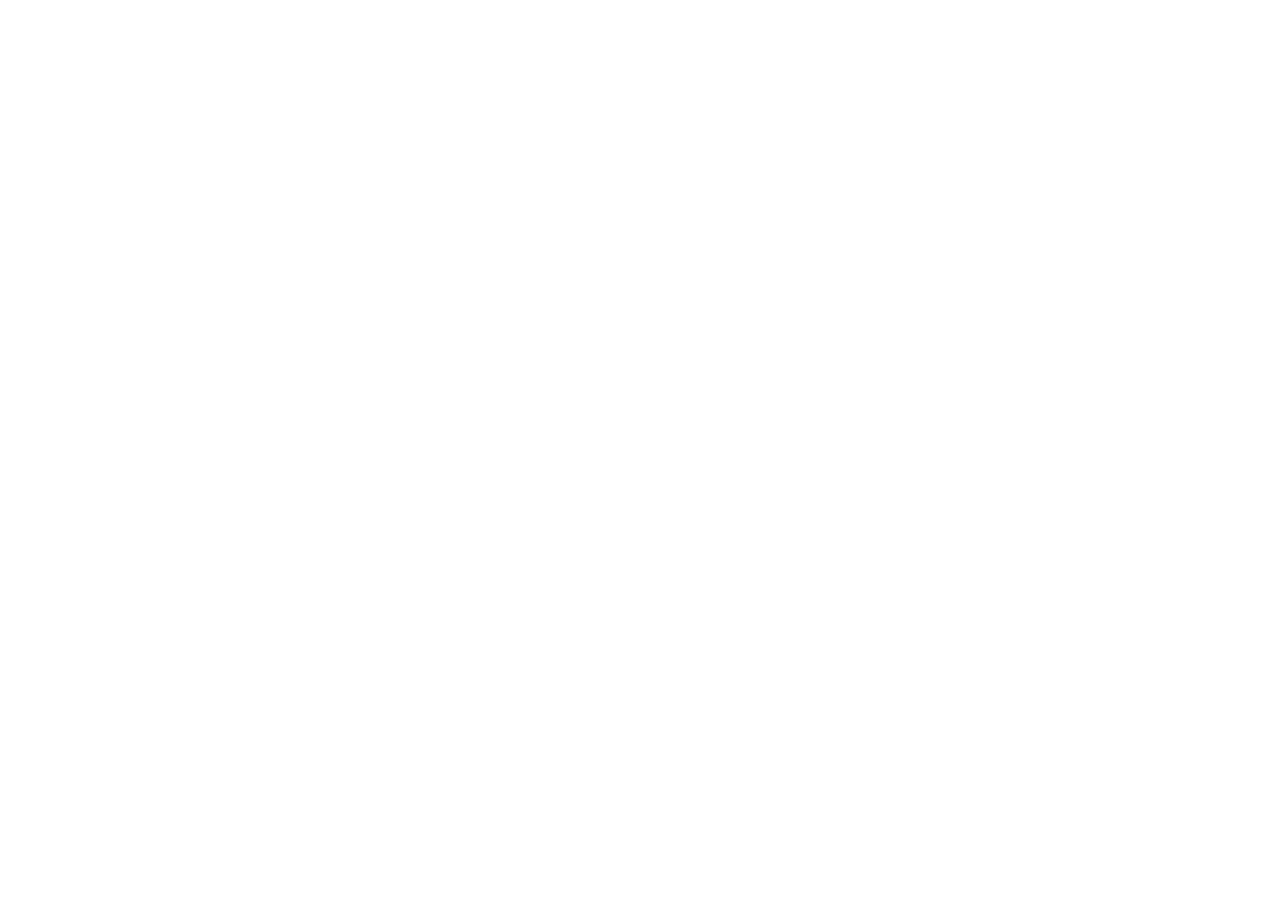
==== exchangeCalculator/index.html @ 423d020c "Calc initial commit" ====
<!DOCTYPE html>
<html lang="en">
<head>
    <meta charset="UTF-8">
    <meta http-equiv="X-UA-Compatible" content="IE=edge">
    <meta name="viewport" content="width=device-width, initial-scale=1.0">
    <title>Exchange Rates Calculator</title>
    <link rel="stylesheet" href="style.css">
</head>
<body>
  
    

    <script src="script.js"></script>
</body>
</html>
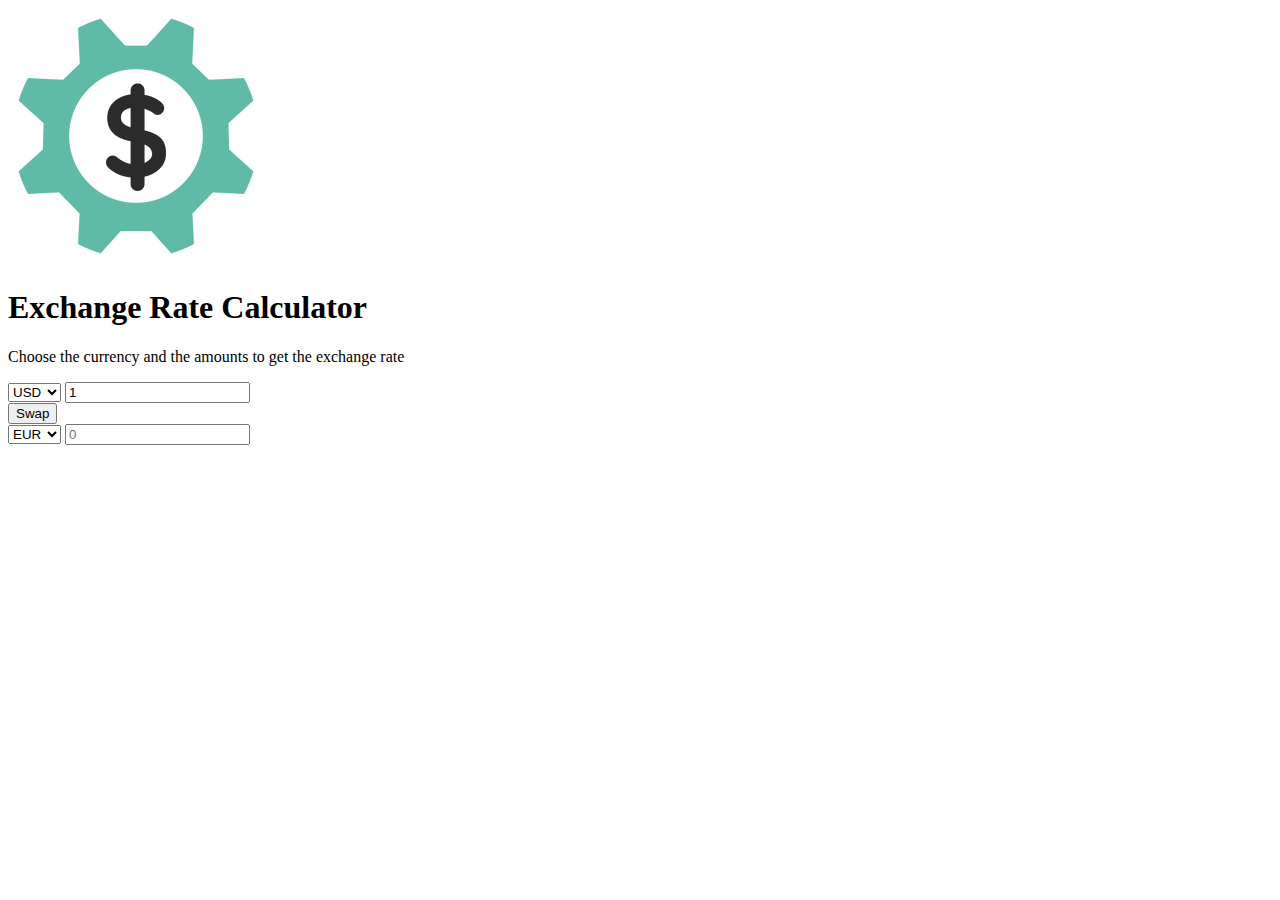
==== commit a2202273: "html formatting" ====
--- a/exchangeCalculator/index.html
+++ b/exchangeCalculator/index.html
@@ -8,8 +8,135 @@
     <link rel="stylesheet" href="style.css">
 </head>
 <body>
-  
-    
+  <img src="img/money.png" alt="" class="money-img">
+  <h1>Exchange Rate Calculator</h1>
+  <p>Choose the currency and the amounts to get the exchange rate</p>
+
+  <div class="container">
+      <div class="currency">
+          <select id="currency-one">
+            <option value="AED">AED</option>
+            <option value="ARS">ARS</option>
+            <option value="AUD">AUD</option>
+            <option value="BGN">BGN</option>
+            <option value="BRL">BRL</option>
+            <option value="BSD">BSD</option>
+            <option value="CAD">CAD</option>
+            <option value="CHF">CHF</option>
+            <option value="CLP">CLP</option>
+            <option value="CNY">CNY</option>
+            <option value="COP">COP</option>
+            <option value="CZK">CZK</option>
+            <option value="DKK">DKK</option>
+            <option value="DOP">DOP</option>
+            <option value="EGP">EGP</option>
+            <option value="EUR">EUR</option>
+            <option value="FJD">FJD</option>
+            <option value="GBP">GBP</option>
+            <option value="GTQ">GTQ</option>
+            <option value="HKD">HKD</option>
+            <option value="HRK">HRK</option>
+            <option value="HUF">HUF</option>
+            <option value="IDR">IDR</option>
+            <option value="ILS">ILS</option>
+            <option value="INR">INR</option>
+            <option value="ISK">ISK</option>
+            <option value="JPY">JPY</option>
+            <option value="KRW">KRW</option>
+            <option value="KZT">KZT</option>
+            <option value="MXN">MXN</option>
+            <option value="MYR">MYR</option>
+            <option value="NOK">NOK</option>
+            <option value="NZD">NZD</option>
+            <option value="PAB">PAB</option>
+            <option value="PEN">PEN</option>
+            <option value="PHP">PHP</option>
+            <option value="PKR">PKR</option>
+            <option value="PLN">PLN</option>
+            <option value="PYG">PYG</option>
+            <option value="RON">RON</option>
+            <option value="RUB">RUB</option>
+            <option value="SAR">SAR</option>
+            <option value="SEK">SEK</option>
+            <option value="SGD">SGD</option>
+            <option value="THB">THB</option>
+            <option value="TRY">TRY</option>
+            <option value="TWD">TWD</option>
+            <option value="UAH">UAH</option>
+            <option value="USD" selected>USD</option>
+            <option value="UYU">UYU</option>
+            <option value="VND">VND</option>
+            <option value="ZAR">ZAR</option>
+          </select>
+          <input type="number" id="amount-one" placeholder="0" value="1">
+      </div>
+
+
+      <div class="swap-rate-container">
+          <button class="btn" id="rate">
+              Swap
+          </button>
+          <div class="rate" id="rate"></div>
+      </div>
+
+      <div class="currency">
+        <select id="currency-two">
+          <option value="AED">AED</option>
+          <option value="ARS">ARS</option>
+          <option value="AUD">AUD</option>
+          <option value="BGN">BGN</option>
+          <option value="BRL">BRL</option>
+          <option value="BSD">BSD</option>
+          <option value="CAD">CAD</option>
+          <option value="CHF">CHF</option>
+          <option value="CLP">CLP</option>
+          <option value="CNY">CNY</option>
+          <option value="COP">COP</option>
+          <option value="CZK">CZK</option>
+          <option value="DKK">DKK</option>
+          <option value="DOP">DOP</option>
+          <option value="EGP">EGP</option>
+          <option value="EUR" selected>EUR</option>
+          <option value="FJD">FJD</option>
+          <option value="GBP">GBP</option>
+          <option value="GTQ">GTQ</option>
+          <option value="HKD">HKD</option>
+          <option value="HRK">HRK</option>
+          <option value="HUF">HUF</option>
+          <option value="IDR">IDR</option>
+          <option value="ILS">ILS</option>
+          <option value="INR">INR</option>
+          <option value="ISK">ISK</option>
+          <option value="JPY">JPY</option>
+          <option value="KRW">KRW</option>
+          <option value="KZT">KZT</option>
+          <option value="MXN">MXN</option>
+          <option value="MYR">MYR</option>
+          <option value="NOK">NOK</option>
+          <option value="NZD">NZD</option>
+          <option value="PAB">PAB</option>
+          <option value="PEN">PEN</option>
+          <option value="PHP">PHP</option>
+          <option value="PKR">PKR</option>
+          <option value="PLN">PLN</option>
+          <option value="PYG">PYG</option>
+          <option value="RON">RON</option>
+          <option value="RUB">RUB</option>
+          <option value="SAR">SAR</option>
+          <option value="SEK">SEK</option>
+          <option value="SGD">SGD</option>
+          <option value="THB">THB</option>
+          <option value="TRY">TRY</option>
+          <option value="TWD">TWD</option>
+          <option value="UAH">UAH</option>
+          <option value="USD">USD</option>
+          <option value="UYU">UYU</option>
+          <option value="VND">VND</option>
+          <option value="ZAR">ZAR</option>
+        </select>
+        <input type="number" id="amount-two" placeholder="0">
+    </div>
+  </div>  
 
     <script src="script.js"></script>
 </body>
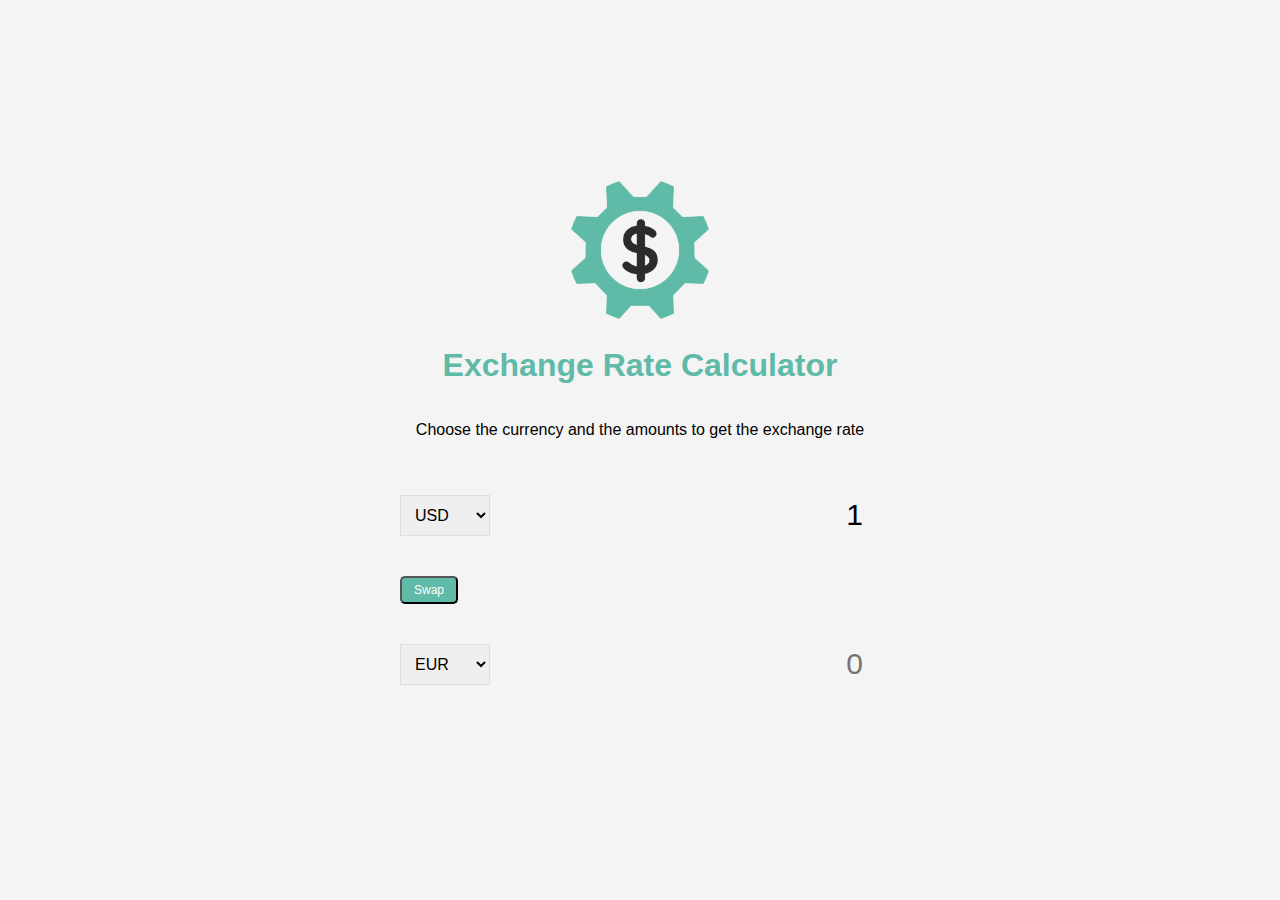
==== commit 511fe302: "API fetch working" ====
--- a/exchangeCalculator/index.html
+++ b/exchangeCalculator/index.html
@@ -73,7 +73,7 @@
 
 
       <div class="swap-rate-container">
-          <button class="btn" id="rate">
+          <button class="btn" id="swap">
               Swap
           </button>
           <div class="rate" id="rate"></div>
--- a/exchangeCalculator/style.css
+++ b/exchangeCalculator/style.css
@@ -0,0 +1,87 @@
+:root {
+    --primary-color: #5fbaa7;
+}
+
+
+* {
+    box-sizing: border-box;
+}
+
+body {
+    background-color: #f4f4f4;
+    font-family: Arial, Helvetica, sans-serif;
+    /* aligns horizontally */
+    display: flex;
+    /* returns to vertical */
+    flex-direction: column;
+    align-items: center;
+    justify-content: center;
+    height: 100vh;
+    margin: 0;
+    padding: 20px;
+
+}
+
+h1 {
+    color: var(--primary-color);
+}
+
+p {
+    text-align: center;
+}
+
+.btn {
+    color: white;
+    background: var(--primary-color);
+    cursor: pointer;
+    border-radius: 5px;
+    font-size: 12px;
+    padding: 5px 12px;
+
+}
+
+.money-img {
+    width: 150px;
+}
+
+.currency {
+    padding: 40px 0;
+    display: flex;
+    align-items: center;
+    justify-content: space-between;
+}
+
+.currency select {
+    padding: 10px 20px 10px 10px;
+    border: 1px solid #dedede;
+    font-size: 16px;
+}
+
+.currency input {
+    border: 0;
+    background: transparent;
+    font-size: 30px;
+    text-align: right;
+}
+
+.swap-rate-container {
+    display: flex;
+    align-items: center;
+    justify-content: space-between;
+}
+
+.rate {
+    color: var(--primary-color);
+    font-size: 14px;
+    padding: 0 10px;
+}
+
+select:focus, input:focus, button:focus {
+    outline: 0;
+}
+
+@media(max-width: 600px) {
+    .currency input {
+       width: 200px; 
+    }
+}